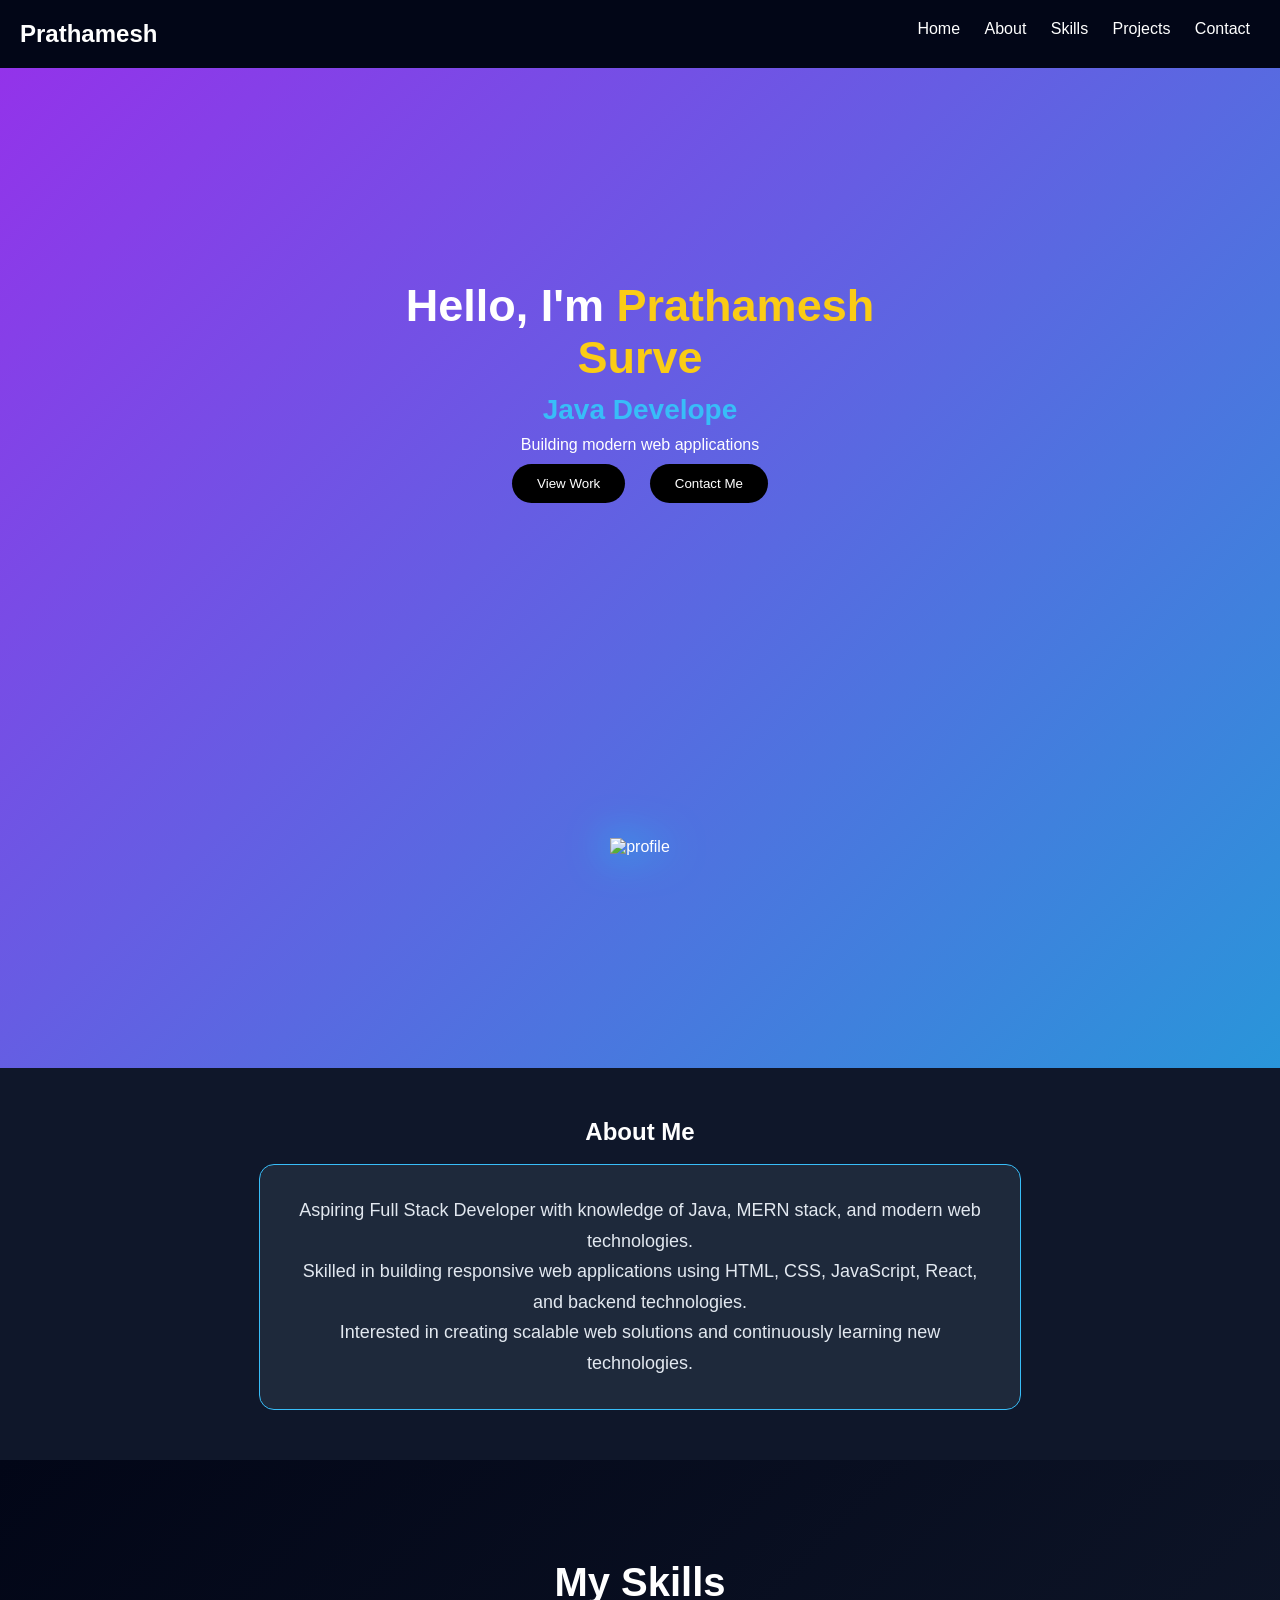
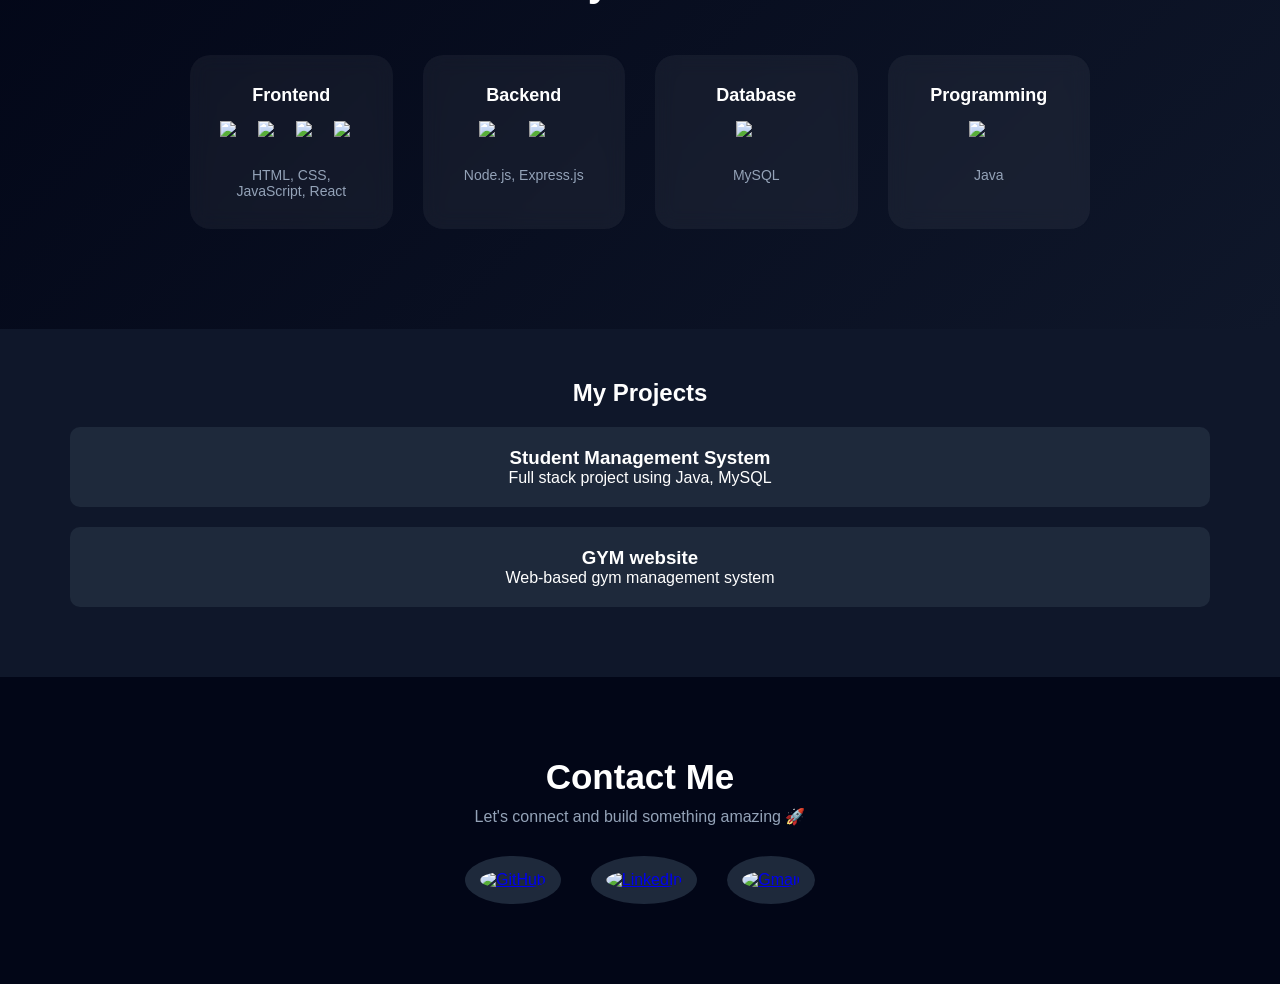
==== index.html @ c012c344 "Add files via upload" ====
<!DOCTYPE html>
<html lang="en">
<head>
    <meta charset="UTF-8">
    <title>My Portfolio</title>
    <link rel="stylesheet" href="style.css">
</head>
<body>

<!-- Navbar -->
<header>
    <h2 class="logo">Prathamesh</h2>
    <nav>
        <a href="#">Home</a>
        <a href="#about">About</a>
        <a href="#skills">Skills</a>
        <a href="#projects">Projects</a>
        <a href="#contact">Contact</a>
    </nav>
</header>

<section class="hero">
    <div class="hero-content">
        <h1>Hello, I'm <span>Prathamesh Surve</span></h1>
        <h2 class="typing"></h2>
        <p>Building modern web applications</p>

        <div class="buttons">
            <button onclick="scrollToSection('projects')">View Work</button>
            <button class="btn-outline" onclick="scrollToSection('contact')">Contact Me</button>
        </div>
    </div>

    <div class="hero-image">
        <img src="/images/profile-pic.png" alt="profile">
    </div>
</section>

<!-- About -->
<section id="about" class="about">
    <h2>About Me</h2><br>
    <div class="about-card">
    <p>Aspiring Full Stack Developer with knowledge of Java, MERN stack, and modern web technologies.</p>
    <p>Skilled in building responsive web applications using HTML, CSS, JavaScript, React, and backend technologies.</p>
    <p>Interested in creating scalable web solutions and continuously learning new technologies.</p>
    </div>
</section>

<!-- Skills -->
<section id="skills" class="skills">
    <h2>My Skills</h2>

    <div class="skills-container">

        <!-- Frontend -->
        <div class="skill-card">
            <h3>Frontend</h3>
            <div class="icons">
                <img src="https://cdn-icons-png.flaticon.com/512/732/732212.png">
                <img src="https://cdn-icons-png.flaticon.com/512/732/732190.png">
                <img src="https://cdn-icons-png.flaticon.com/512/5968/5968292.png">
                <img src="https://cdn-icons-png.flaticon.com/512/1126/1126012.png">
            </div>
            <p>HTML, CSS, JavaScript, React</p>
        </div>

        <!-- Backend -->
        <div class="skill-card">
            <h3>Backend</h3>
            <div class="icons">
                <img src="https://cdn-icons-png.flaticon.com/512/919/919825.png">
                <img src="https://cdn-icons-png.flaticon.com/512/919/919836.png">
            </div>
            <p>Node.js, Express.js</p>
        </div>

        <!-- Database -->
        <div class="skill-card">
            <h3>Database</h3>
            <div class="icons">
                <img src="https://cdn-icons-png.flaticon.com/512/919/919836.png">
            </div>
            <p>MySQL</p>
        </div>

        <!-- Programming -->
        <div class="skill-card">
            <h3>Programming</h3>
            <div class="icons">
                <img src="https://cdn-icons-png.flaticon.com/512/226/226777.png">
            </div>
            <p>Java</p>
        </div>

    </div>
</section>

<!-- Projects -->
<section id="projects" class="projects">
    <h2>My Projects</h2>

    <div class="card">
        <h3>Student Management System</h3>
        <p>Full stack project using Java, MySQL</p>
    </div>

    <div class="card">
        <h3>GYM website</h3>
        <p>Web-based gym management system</p>
    </div>
</section>

<!-- Contact -->
<section id="contact" class="contact">
    <h2>Contact Me</h2>
    <p>Let's connect and build something amazing 🚀</p>

<div class="contact-icons">

    <!-- GitHub -->
    <a href="https://github.com/Prathamesh152005" target="_blank">
        <img src="https://cdn-icons-png.flaticon.com/512/733/733553.png" alt="GitHub">
    </a>

    <!-- LinkedIn -->
    <a href="https://linkedin.com/in/prathamesh-surve-a57268346" target="_blank">
        <img src="https://cdn-icons-png.flaticon.com/512/3536/3536505.png" alt="LinkedIn">
    </a>

    <!-- Gmail -->
    <a href="https://mail.google.com/mail/?view=cm&fs=1&to=prathamsurve191@gmail.com" target="_blank">
        <img src="https://cdn-icons-png.flaticon.com/512/732/732200.png" alt="Gmail">
    </a>

</div>
</section>

<script src="script.js"></script>
</body>
</html>
---- style.css ----
* {
    margin: 0;
    padding: 0;
    font-family: Arial;
}

body {
    background: #0f172a;
    color: white;
}

/* Navbar */
header {
    display: flex;
    justify-content: space-between;
    padding: 20px;
    background: #020617;
}

nav a {
    margin: 0 10px;
    color: white;
    text-decoration: none;
}

/* Hero */
.hero {
    height: 100vh;
    display: flex;
    flex-direction: column;
    justify-content: center;
    align-items: center;

    background: linear-gradient(135deg, #6366f1, #06b6d4);
}

.hero span {
    color: yellow;
}

button {
    padding: 10px 20px;
    margin-top: 20px;
    background: black;
    color: white;
    border: none;
    cursor: pointer;
}

/* HERO SECTION */
.hero {
    height: 100vh;
    display: flex;
    align-items: center;
    justify-content: space-around;
    padding: 50px;

    background: linear-gradient(-45deg, #0f172a, #1e3a8a, #06b6d4, #9333ea);
    background-size: 400% 400%;
    animation: gradientBG 10s ease infinite;
}

/* Gradient Animation */
@keyframes gradientBG {
    0% {background-position: 0%}
    50% {background-position: 100%}
    100% {background-position: 0%}
}

/* Left Content */
.hero-content {
    max-width: 500px;
}

.hero h1 {
    font-size: 45px;
}

.hero span {
    color: #facc15;
}

/* Typing text */
.typing {
    font-size: 28px;
    margin: 10px 0;
    color: #38bdf8;
}

/* Buttons */
.buttons button {
    padding: 12px 25px;
    margin: 10px;
    border-radius: 30px;
    border: none;
    cursor: pointer;
    background: black;
    color: white;
    transition: 0.3s;
}

.buttons button:hover {
    transform: scale(1.1);
    background: #2563eb;
}

/* Outline button */
.btn-outline {
    background: transparent;
    border: 2px solid white;
}

/* Right Image */
.hero-image img {
    width: 300px;
    animation: float 3s ease-in-out infinite;
    filter: drop-shadow(0 0 20px cyan);
}

/* Floating animation */
@keyframes float {
    0%, 100% { transform: translateY(0); }
    50% { transform: translateY(-20px); }
}

/* Sections */
section {
    padding: 50px;
    text-align: center;
}

/* Cards */
.card {
    background: #1e293b;
    padding: 20px;
    margin: 20px;
    border-radius: 10px;
}

/* CONTACT SECTION */
.contact {
    padding: 80px 20px;
    text-align: center;
    background: #020617;
}

.contact h2 {
    font-size: 35px;
    margin-bottom: 10px;
}

.contact p {
    margin-bottom: 30px;
    color: #94a3b8;
}

/* Icons container */
.contact-icons {
    display: flex;
    justify-content: center;
    gap: 30px;
}

/* Icons */
.contact-icons a img {
    width: 60px;
    padding: 15px;
    border-radius: 50%;
    background: #1e293b;
    transition: 0.3s;
}

/* Hover effect */
.contact-icons a img:hover {
    transform: scale(1.2);
    background: #2563eb;
    box-shadow: 0 0 20px #2563eb;
}

.about-card {
    max-width: 700px;
    line-height: 1.7;
    font-size: 18px;
    color: rgb(226, 232, 240);
    margin: auto;
    background: rgb(30, 41, 59);
    padding: 30px;
    border-radius: 15px;
    border-width: 1px;
    border-style: solid;
    border-color: rgb(56, 189, 248);
    border-image: initial;
    transition: 0.3s;
}

.about-card:hover {
    transform: translateY(-5px);
    box-shadow: 0 0 25px #38bdf8;
}

div {
    display: block;
    unicode-bidi: isolate;
}

.about-section {
    text-align: center;
    padding: 80px 8%;
}

body {
    font-family: Arial, sans-serif;
    color: rgb(255, 255, 255);
    margin: 0px;
    background: rgb(15, 23, 42);
}

/* SKILLS SECTION */
/* SKILLS SECTION */
.skills {
    padding: 100px 20px;
    text-align: center;
    background: linear-gradient(135deg, #020617, #0f172a);
}

.skills h2 {
    font-size: 40px;
    margin-bottom: 50px;
}

/* Grid Layout */
.skills-container {
    display: grid;
    grid-template-columns: repeat(auto-fit, minmax(150px, 1fr));
    gap: 30px;
    max-width: 900px;
    margin: auto;
}

/* Skill Card */
.skill-card {
    padding: 30px;
    border-radius: 20px;

    background: rgba(255, 255, 255, 0.05);
    backdrop-filter: blur(10px);

    transition: 0.3s;
    cursor: pointer;
}

/* Icon */
.skill-card img {
    width: 60px;
    margin-bottom: 15px;
}

/* Text */
.skill-card h3 {
    font-size: 18px;
}

/* Hover Effect */
.skill-card:hover {
    transform: translateY(-10px) scale(1.05);
    box-shadow: 0 0 25px #06b6d4;
}

/* Icons row */
.icons {
    display: flex;
    justify-content: center;
    gap: 10px;
    margin: 15px 0;
}

/* Icons style */
.icons img {
    width: 40px;
    transition: 0.3s;
}

/* Icon hover */
.icons img:hover {
    transform: scale(1.2);
}

/* Text */
.skill-card p {
    font-size: 14px;
    color: #94a3b8;
}

.contact-icons a {
    display: inline-block;
}
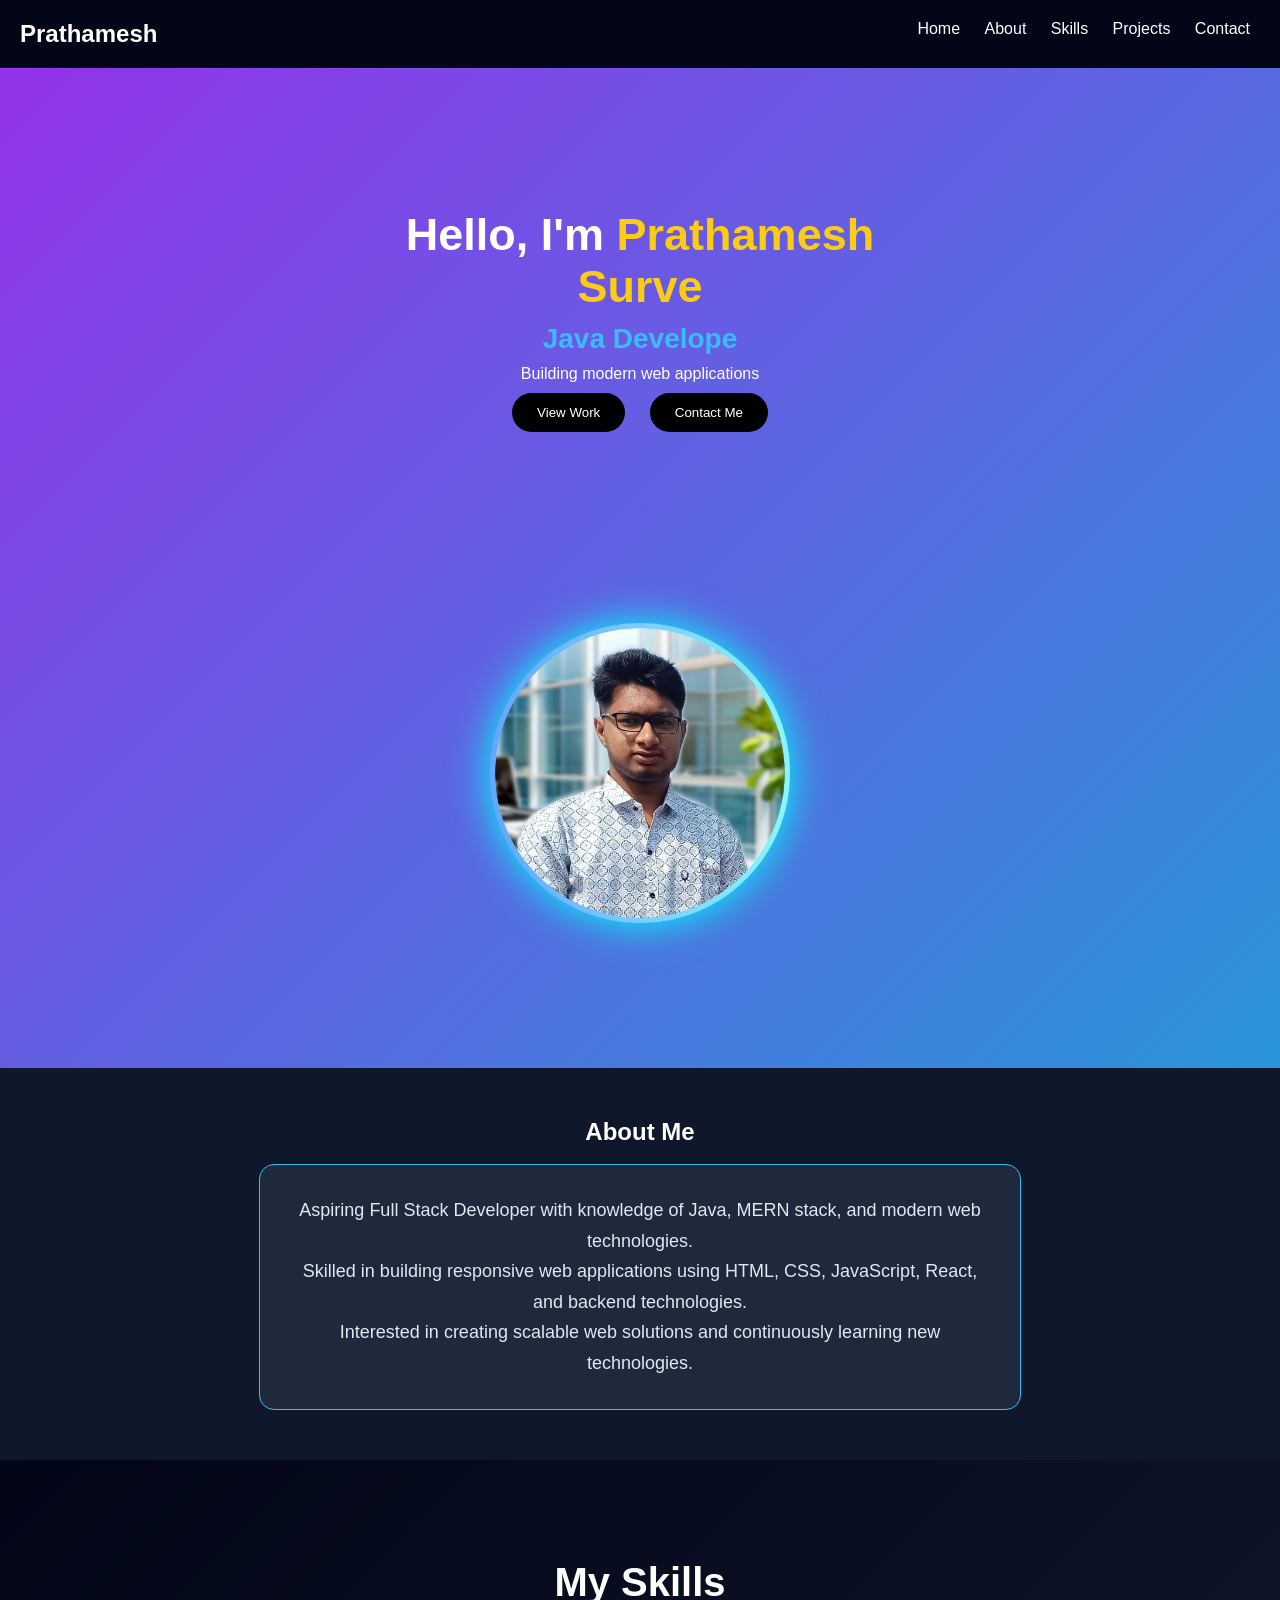
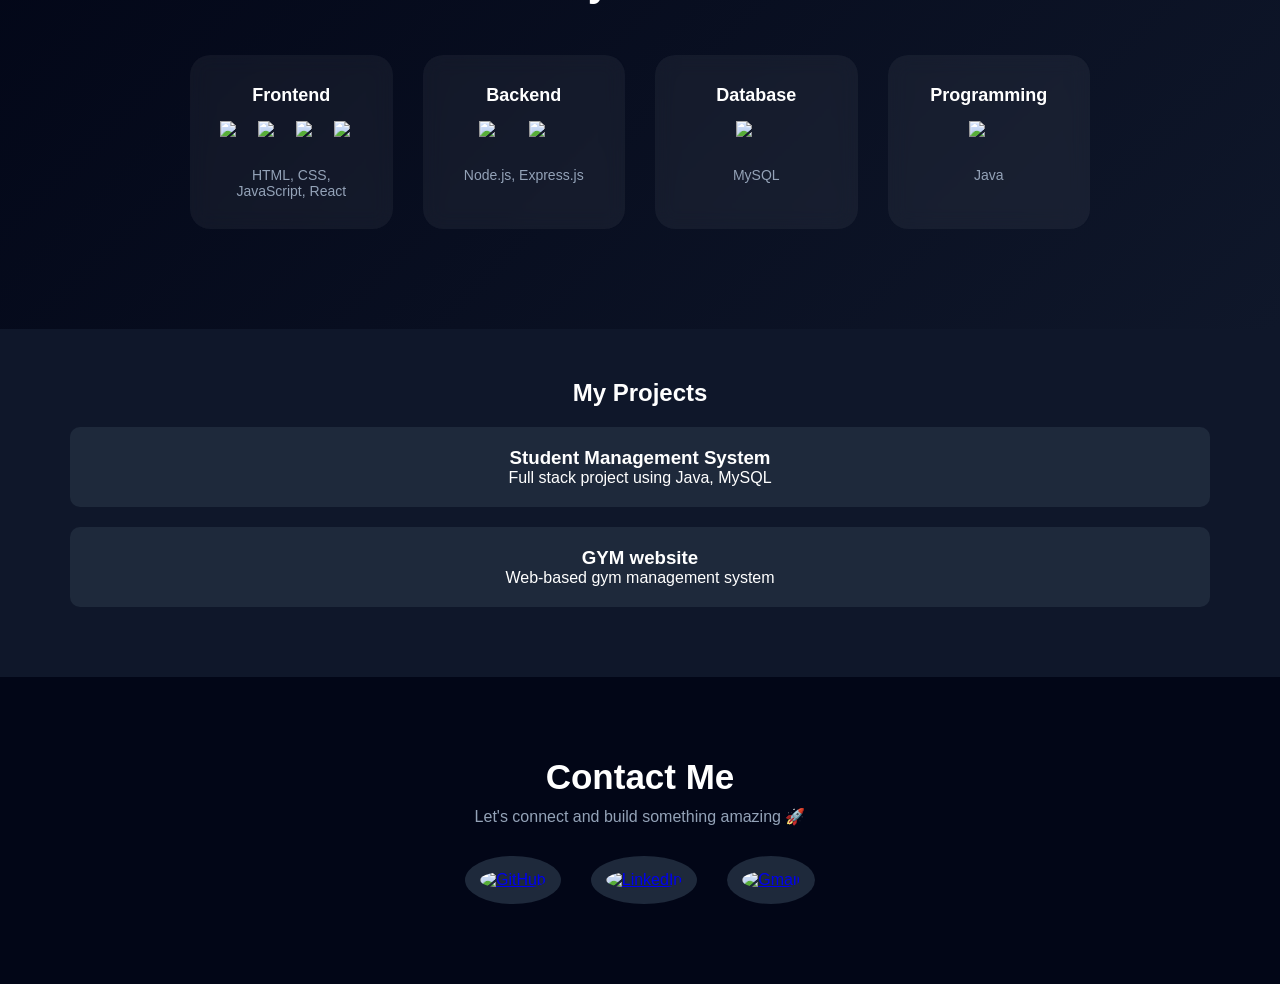
==== commit be555822: "Update index.html" ====
--- a/index.html
+++ b/index.html
@@ -32,7 +32,7 @@
     </div>
 
     <div class="hero-image">
-        <img src="/images/profile-pic.png" alt="profile">
+        <img src="/profile-pic.png" alt="profile">
     </div>
 </section>
 
@@ -137,4 +137,4 @@
 
 <script src="script.js"></script>
 </body>
-</html>+</html>
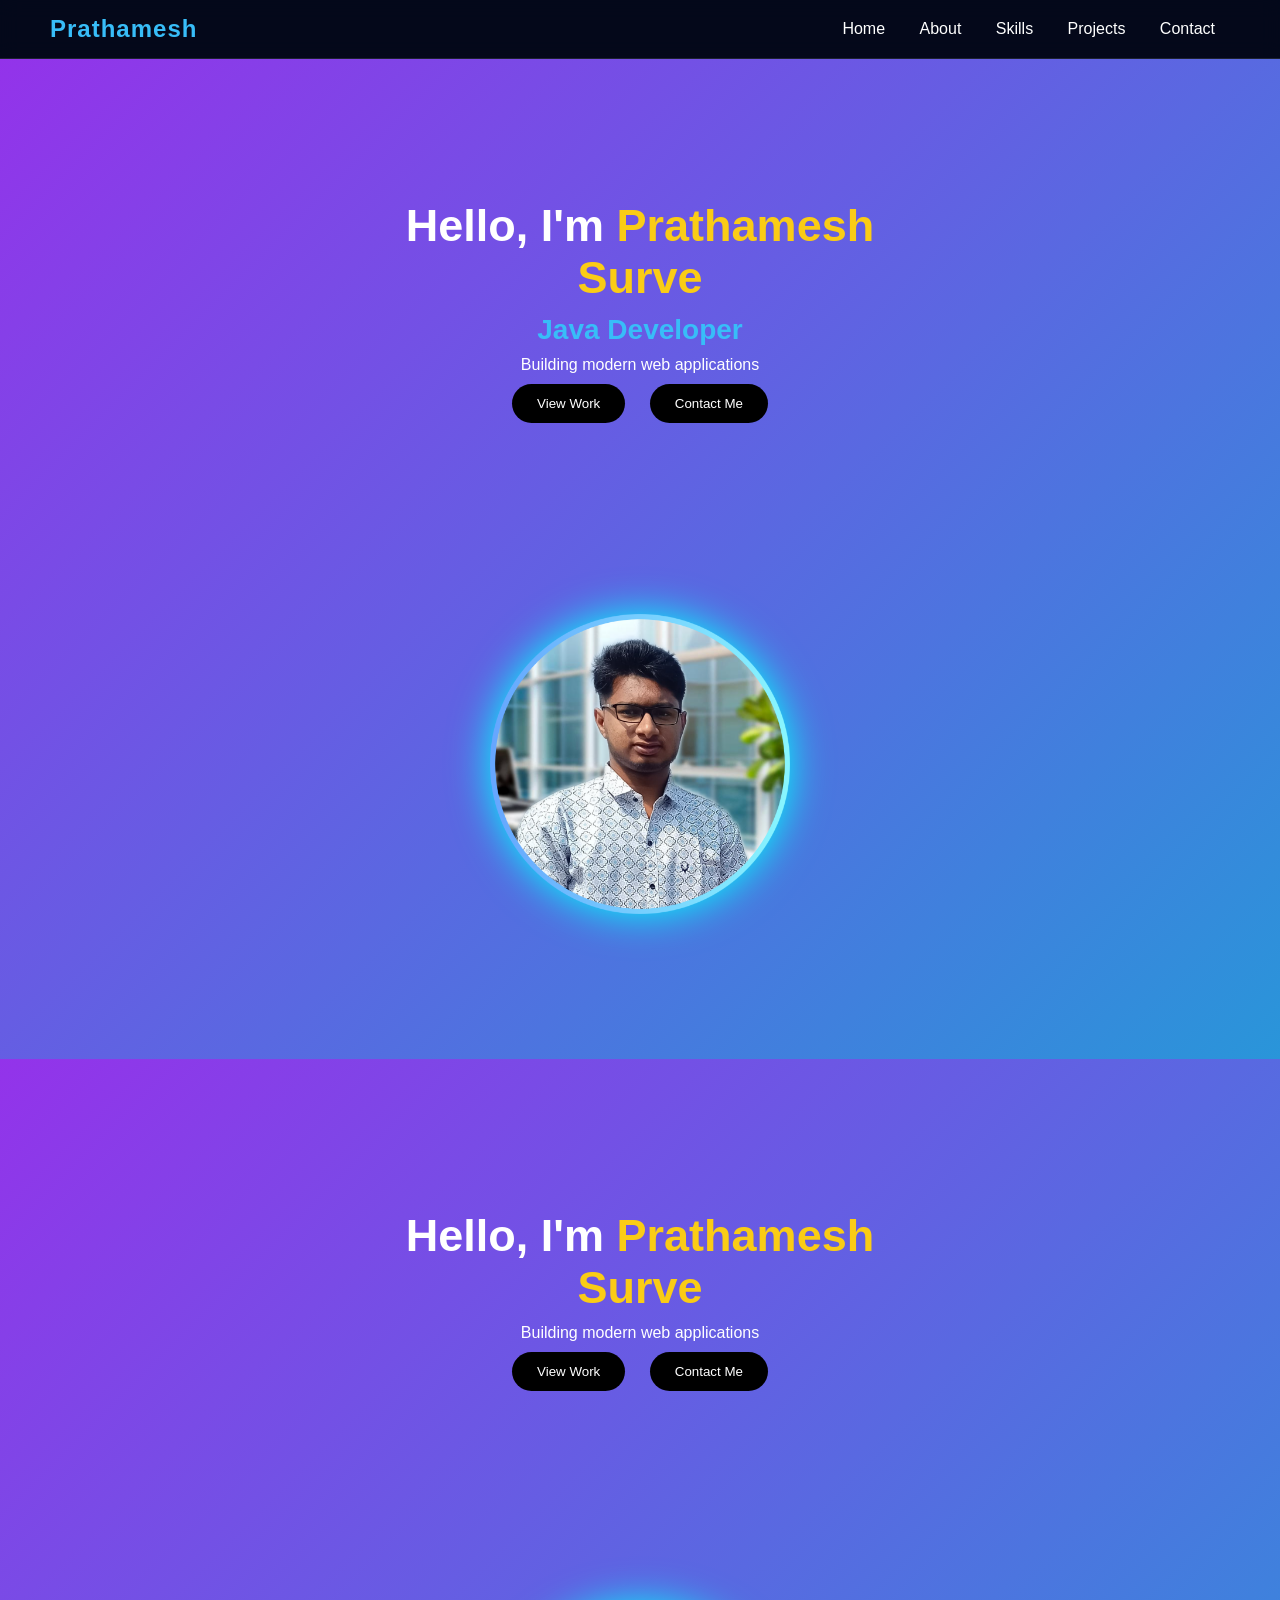
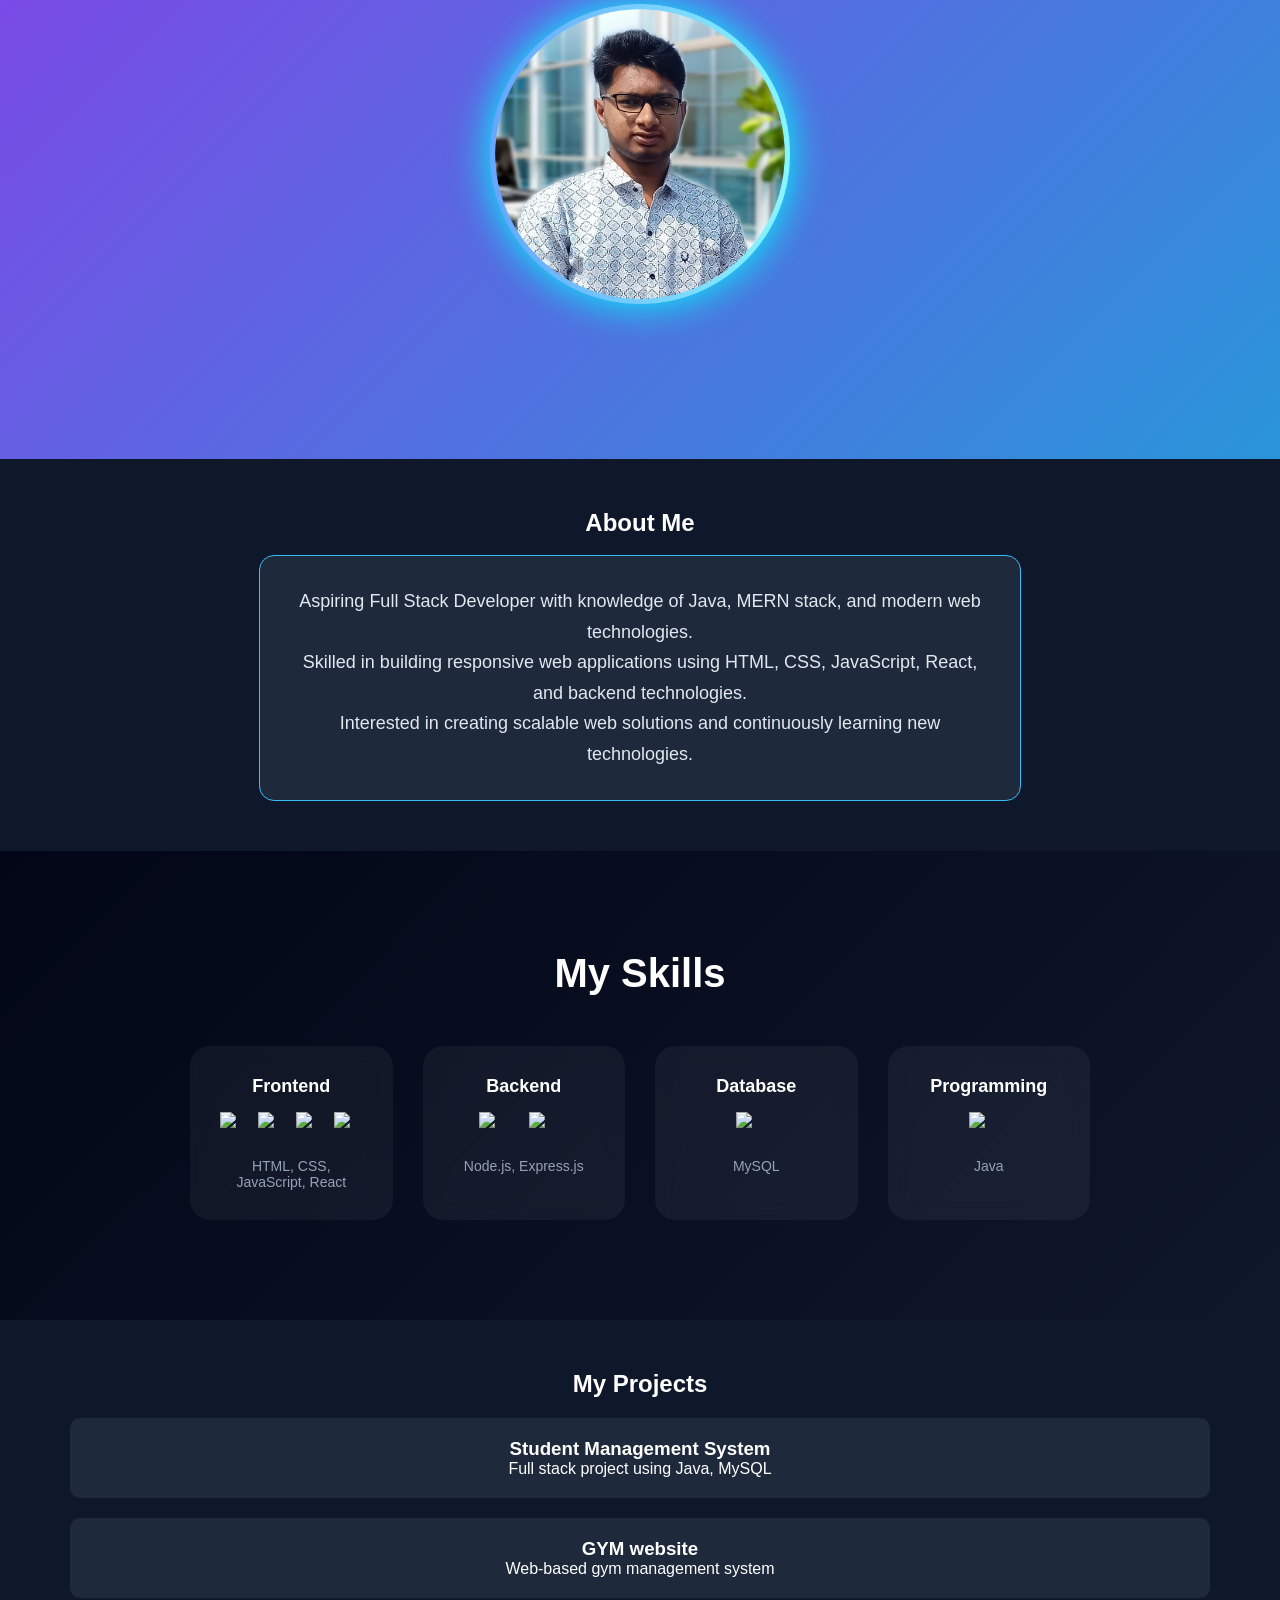
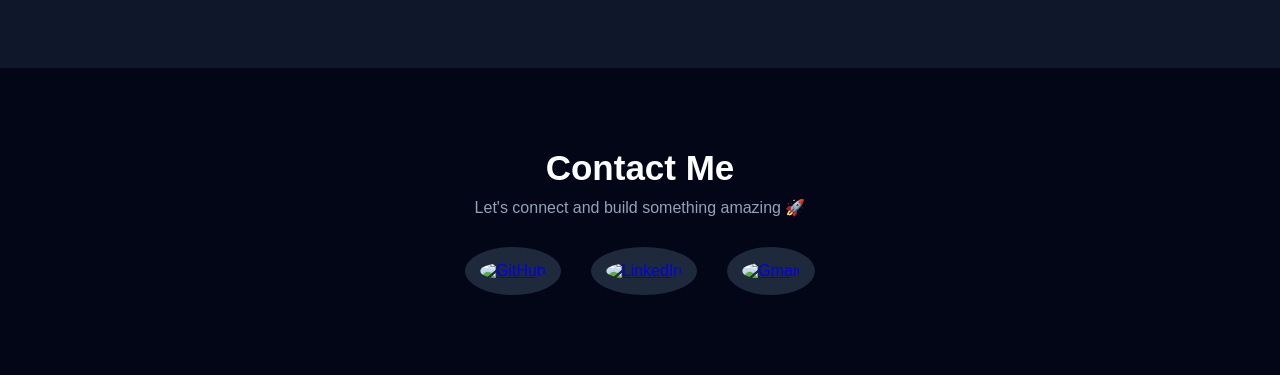
==== commit 280cb569: "Update index.html" ====
--- a/index.html
+++ b/index.html
@@ -32,7 +32,24 @@
     </div>
 
     <div class="hero-image">
-        <img src="/profile-pic.png" alt="profile">
+        <img src="/images/profile-pic.png" alt="profile">
+    </div>
+</section>
+
+<section class="hero">
+    <div class="hero-content">
+        <h1>Hello, I'm <span>Prathamesh Surve</span></h1>
+        <h2 class="typing"></h2>
+        <p>Building modern web applications</p>
+
+        <div class="buttons">
+            <button onclick="scrollToSection('projects')">View Work</button>
+            <button class="btn-outline" onclick="scrollToSection('contact')">Contact Me</button>
+        </div>
+    </div>
+
+    <div class="hero-image">
+        <img src="profile-pic.png" alt="profile">
     </div>
 </section>
 
--- a/style.css
+++ b/style.css
@@ -11,16 +11,59 @@
 
 /* Navbar */
 header {
+    position: sticky;
+    top: 0;
+    z-index: 1000;
+
     display: flex;
     justify-content: space-between;
-    padding: 20px;
-    background: #020617;
-}
-
+    align-items: center;
+
+    padding: 15px 50px;
+
+    background: rgba(2, 6, 23, 0.8);
+    backdrop-filter: blur(10px);
+
+    border-bottom: 1px solid rgba(255, 255, 255, 0.1);
+}
+
+/* Logo */
+.logo {
+    font-size: 24px;
+    font-weight: bold;
+    color: #38bdf8;
+    letter-spacing: 1px;
+}
+
+/* Nav links */
 nav a {
-    margin: 0 10px;
+    position: relative;
+    margin: 0 15px;
     color: white;
     text-decoration: none;
+    font-size: 16px;
+    transition: 0.3s;
+}
+
+/* Hover color */
+nav a:hover {
+    color: #38bdf8;
+}
+
+/* Underline animation */
+nav a::after {
+    content: "";
+    position: absolute;
+    left: 0;
+    bottom: -5px;
+    width: 0%;
+    height: 2px;
+    background: #38bdf8;
+    transition: 0.3s;
+}
+
+nav a:hover::after {
+    width: 100%;
 }
 
 /* Hero */
@@ -293,4 +336,4 @@
 
 .contact-icons a {
     display: inline-block;
-}+}
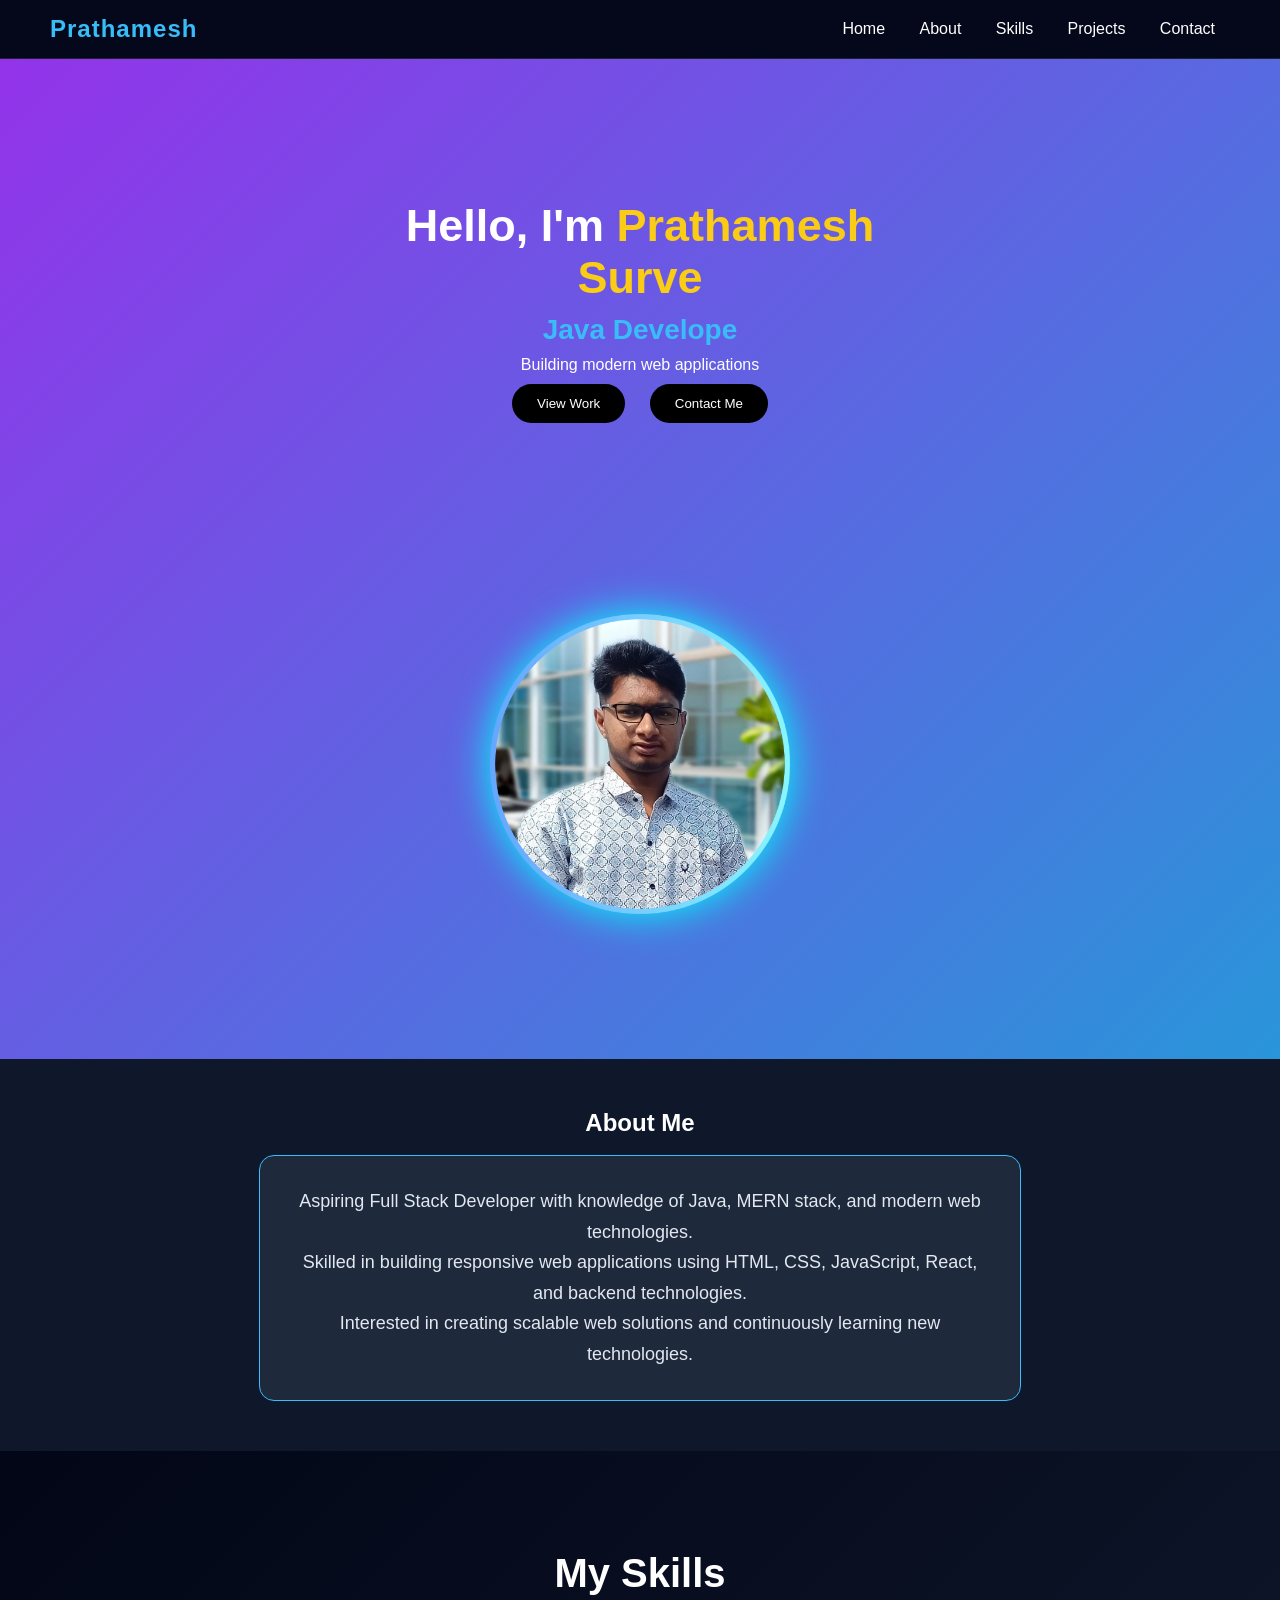
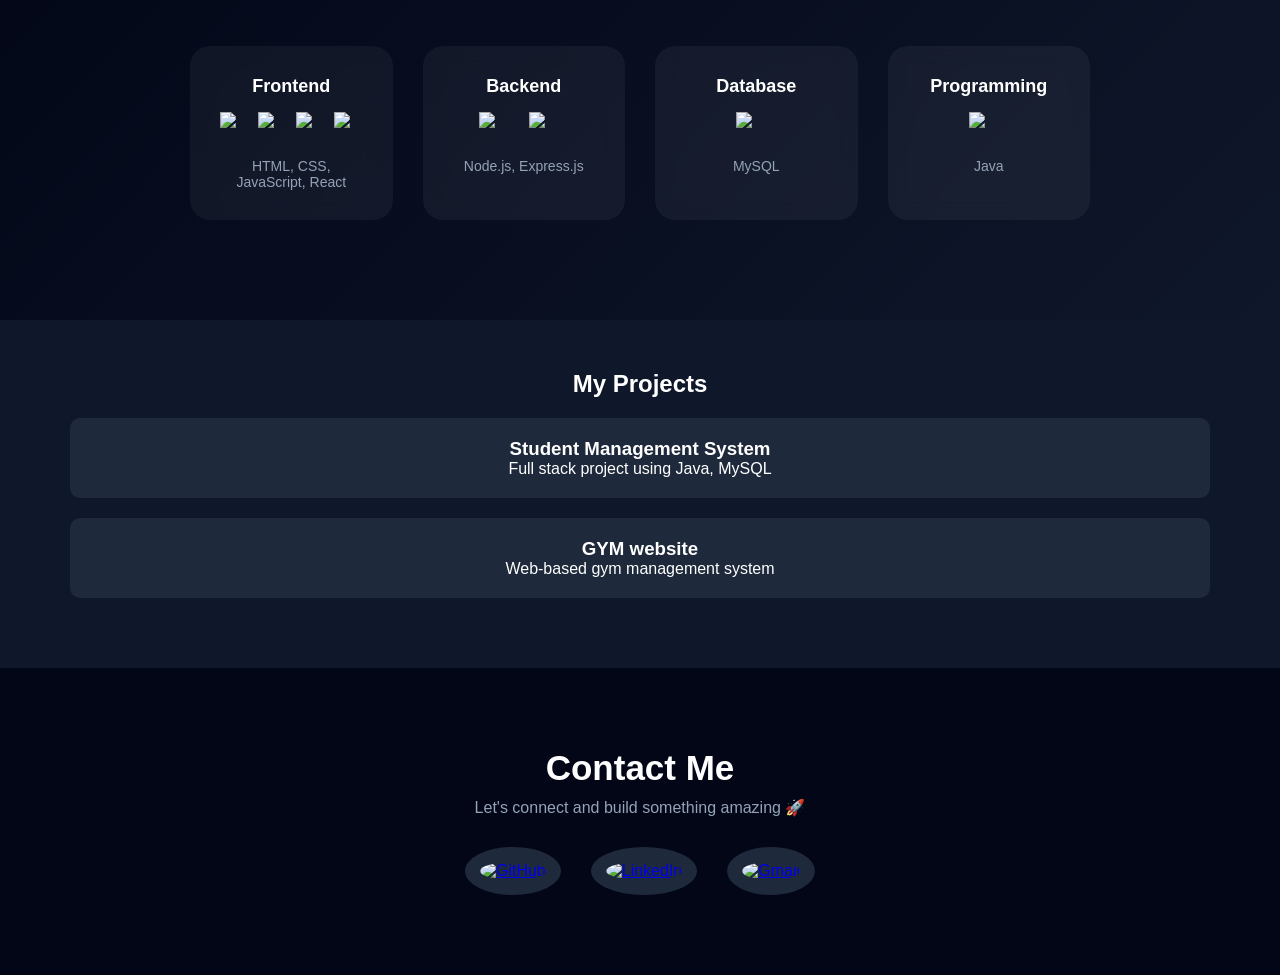
==== commit d75940a0: "Update index.html" ====
--- a/index.html
+++ b/index.html
@@ -18,23 +18,6 @@
         <a href="#contact">Contact</a>
     </nav>
 </header>
-
-<section class="hero">
-    <div class="hero-content">
-        <h1>Hello, I'm <span>Prathamesh Surve</span></h1>
-        <h2 class="typing"></h2>
-        <p>Building modern web applications</p>
-
-        <div class="buttons">
-            <button onclick="scrollToSection('projects')">View Work</button>
-            <button class="btn-outline" onclick="scrollToSection('contact')">Contact Me</button>
-        </div>
-    </div>
-
-    <div class="hero-image">
-        <img src="/images/profile-pic.png" alt="profile">
-    </div>
-</section>
 
 <section class="hero">
     <div class="hero-content">
